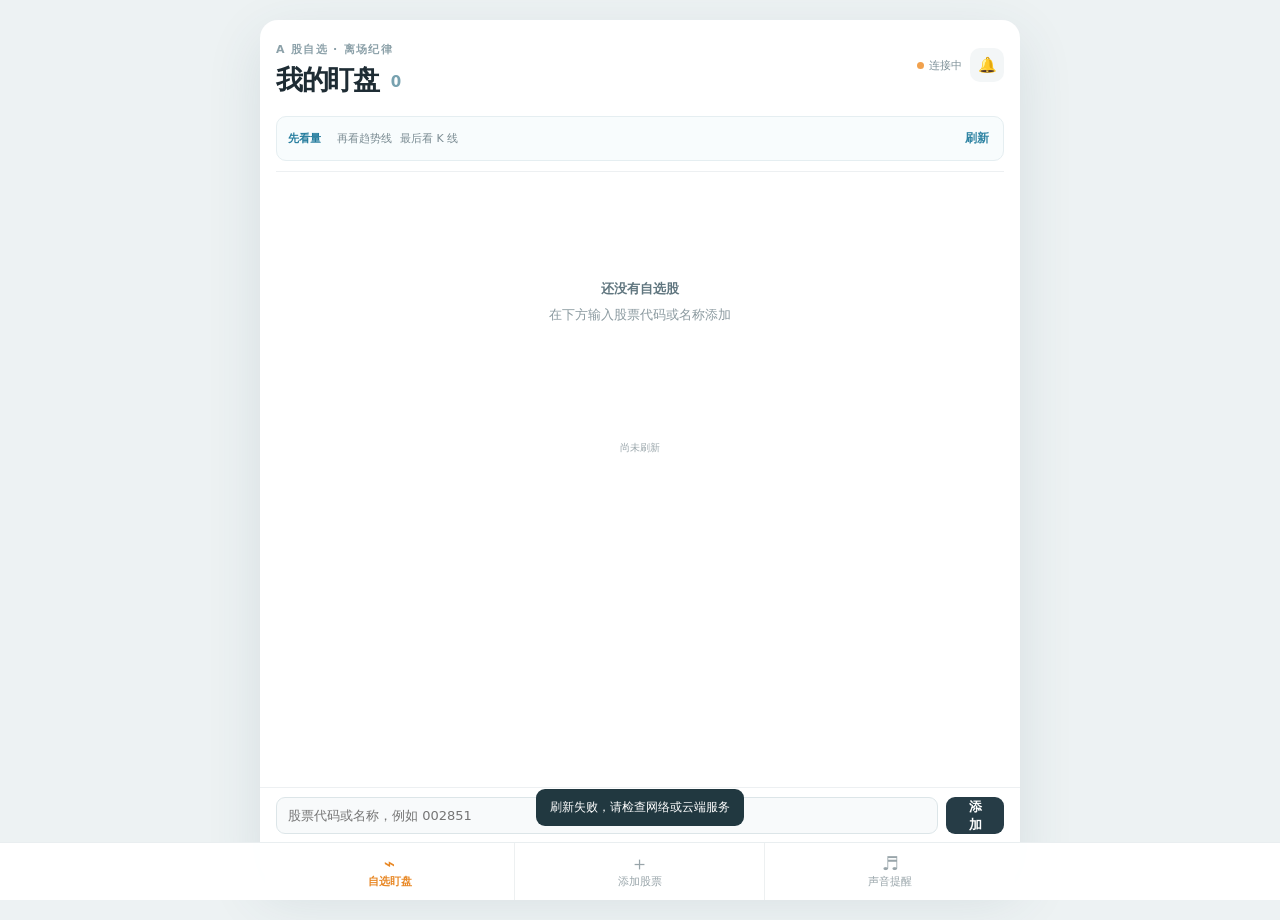
==== index.html @ 638acfd2 "Add A-share exit alert web app" ====
<!doctype html>
<html lang="zh-CN">
<head>
  <meta charset="utf-8">
  <meta name="viewport" content="width=device-width, initial-scale=1, viewport-fit=cover">
  <meta name="theme-color" content="#ffffff">
  <meta name="apple-mobile-web-app-capable" content="yes">
  <meta name="apple-mobile-web-app-status-bar-style" content="default">
  <link rel="manifest" href="/manifest.webmanifest">
  <title>离场纪律 · A股自选监控</title>
  <link rel="stylesheet" href="/styles.css">
</head>
<body>
  <main class="app-shell">
    <header class="app-header">
      <div>
        <p class="eyebrow">A 股自选 · 离场纪律</p>
        <h1>我的盯盘 <span id="stock-count">0</span></h1>
      </div>
      <div class="header-actions">
        <div id="data-status" class="connection-state"><i></i><span>连接中</span></div>
        <button id="sound-toggle" class="icon-button" type="button" aria-label="开启声音">🔔</button>
      </div>
    </header>

    <section class="summary-strip">
      <div><b>先看量</b><span>再看趋势线</span><span>最后看 K 线</span></div>
      <button id="refresh-button" class="refresh-button" type="button">刷新</button>
    </section>

    <div id="alert-banner" class="alert-banner hidden" role="status"></div>
    <section id="watchlist" class="stock-list empty-state"><strong>还没有自选股</strong><span>在下方输入股票代码或名称添加</span></section>

    <form id="add-form" class="add-stock-form">
      <input id="stock-input" autocomplete="off" placeholder="股票代码或名称，例如 002851" aria-label="股票代码或名称">
      <button type="submit">添加</button>
    </form>

    <p id="last-refresh" class="refresh-time">尚未刷新</p>
  </main>

  <nav class="bottom-bar" aria-label="操作栏">
    <button class="bottom-action active" type="button"><span>⌁</span>自选盯盘</button>
    <button id="bottom-add" class="bottom-action" type="button"><span>＋</span>添加股票</button>
    <button id="bottom-sound" class="bottom-action" type="button"><span>♬</span>声音提醒</button>
  </nav>

  <div id="detail-sheet" class="sheet-backdrop" aria-hidden="true">
    <section class="detail-sheet" role="dialog" aria-modal="true" aria-label="股票详情">
      <div class="sheet-handle"></div>
      <header class="sheet-header">
        <div><p id="detail-code" class="stock-code">—</p><h2 id="detail-name">—</h2></div>
        <button id="close-detail" class="close-button" type="button" aria-label="关闭详情">×</button>
      </header>
      <div id="detail-decision" class="decision-card">加载中</div>
      <section class="quote-card">
        <div><span>最新价</span><strong id="detail-price">—</strong></div>
        <div><span>涨跌幅</span><strong id="detail-change">—</strong></div>
        <div><span>数据来源</span><strong id="detail-source">—</strong></div>
      </section>
      <section class="detail-section">
        <h3>成交量与趋势</h3>
        <div id="detail-metrics" class="metric-grid"></div>
      </section>
      <section class="detail-section">
        <h3>减仓 / 离场原因</h3>
        <div id="detail-reasons" class="reason-list"></div>
      </section>
      <section class="detail-section muted-note"><p>预警仅作为纪律提醒。盘口类特征在公开行情中使用价格、成交量和分钟 K 线代理。</p></section>
      <button id="remove-detail-stock" class="remove-stock" type="button">从自选股移除</button>
    </section>
  </div>

  <div id="toast" class="toast" role="status"></div>
  <script src="/app.js"></script>
</body>
</html>
---- styles.css ----
:root { --ink:#1e2c34; --muted:#94a0a6; --line:#edf0f2; --bg:#f7f8f8; --card:#fff; --rise:#f5222d; --fall:#10a533; --blue:#60b7da; --blue-soft:#e8f7fc; --orange:#f18b33; --orange-soft:#fff0e4; --red:#f5222d; --red-soft:#ffe8e9; font-family:"Noto Sans SC","Microsoft YaHei",system-ui,sans-serif; color:var(--ink); }
* { box-sizing:border-box; } body { margin:0; background:var(--bg); min-height:100vh; } button,input { font:inherit; } button { cursor:pointer; } h1,h2,h3,p { margin:0; }
.app-shell { width:min(100%,760px); margin:0 auto; padding:22px 16px 92px; background:var(--card); min-height:100vh; }.app-header { display:flex; justify-content:space-between; gap:12px; align-items:flex-start; padding:0 0 18px; }.eyebrow { font-size:11px; color:#8ca1a9; font-weight:800; letter-spacing:.12em; }.app-header h1 { margin-top:5px; font-size:27px; letter-spacing:-.05em; }.app-header h1 span { color:#77a1af; font-size:15px; vertical-align:middle; margin-left:4px; }.header-actions { display:flex; align-items:center; gap:8px; padding-top:6px; }.connection-state { display:flex; align-items:center; gap:5px; color:#7e9199; font-size:11px; white-space:nowrap; }.connection-state i { width:7px; height:7px; border-radius:50%; background:#f1a14d; }.connection-state.ok i { background:#19a66d; }.connection-state.demo i { background:var(--blue); }.connection-state.error i { background:var(--red); }.icon-button { border:0; background:#f3f6f7; border-radius:10px; width:34px; height:34px; font-size:15px; }
.summary-strip { display:flex; justify-content:space-between; align-items:center; border:1px solid #e5eef1; background:#f8fcfd; padding:10px 11px; border-radius:10px; color:#7b8c93; font-size:11px; margin-bottom:10px; }.summary-strip b { color:#267d9e; margin-right:8px; }.summary-strip span { margin-left:8px; }.refresh-button { border:0; background:transparent; color:#3185a4; font-size:12px; font-weight:700; padding:3px; }
.alert-banner { padding:10px 12px; margin:0 0 10px; border-radius:9px; font-size:12px; font-weight:700; }.alert-banner.hidden { display:none; }.alert-banner.blue { background:var(--blue-soft); color:#237b9d; }.alert-banner.orange { background:var(--orange-soft); color:#b45b1c; }.alert-banner.red { background:var(--red-soft); color:#bd1721; }.alert-banner span { margin-left:6px; font-weight:400; }
.stock-list { border-top:1px solid var(--line); }.empty-state { min-height:260px; display:grid; place-content:center; gap:8px; color:#8b9aa0; text-align:center; font-size:13px; }.empty-state strong { color:#60767f; }
.stock-row { width:100%; border:0; border-bottom:1px solid var(--line); background:#fff; display:grid; grid-template-columns:minmax(108px,1.15fr) minmax(92px,1.5fr) minmax(78px,.85fr); gap:8px; padding:12px 0; text-align:left; align-items:center; }.stock-row:active { background:#f7fbfc; }.stock-title { min-width:0; }.stock-name { display:block; color:#f08824; font-size:17px; font-weight:800; white-space:nowrap; overflow:hidden; text-overflow:ellipsis; }.stock-meta { display:flex; align-items:center; gap:5px; margin-top:3px; color:#9aa3a7; font-size:12px; font-weight:700; }.stock-code-badge { color:#8da3ad; letter-spacing:.04em; }.live-mark { color:#6eb8d9; font-size:11px; }.spark-wrap { height:54px; position:relative; overflow:hidden; }.sparkline { width:100%; height:54px; display:block; }.spark-baseline { stroke:#d9e0e2; stroke-dasharray:3 3; stroke-width:1; }.stock-decision { justify-self:end; text-align:right; }.decision-tag { display:inline-block; min-width:57px; padding:5px 7px; border-radius:6px; color:#fff; font-size:14px; font-weight:800; text-align:center; }.decision-tag.none { background:#8ca1aa; }.decision-tag.blue { background:var(--blue); }.decision-tag.orange { background:var(--orange); }.decision-tag.red { background:var(--red); }.stock-percent { display:block; margin-top:4px; font-size:17px; font-weight:800; }.stock-price { display:block; margin-top:1px; font-size:12px; font-weight:700; }.stock-percent.rise,.stock-price.rise { color:var(--rise); }.stock-percent.fall,.stock-price.fall { color:var(--fall); }.stock-percent.flat,.stock-price.flat { color:#5e717a; }
.add-stock-form { position:fixed; bottom:57px; left:50%; transform:translateX(-50%); width:min(100%,760px); display:flex; gap:8px; padding:9px 16px; background:rgba(255,255,255,.95); border-top:1px solid var(--line); backdrop-filter:blur(12px); }.add-stock-form input { width:100%; border:1px solid #dce5e8; background:#f8fafb; border-radius:9px; padding:10px 11px; outline:none; font-size:13px; }.add-stock-form input:focus { border-color:#79c1db; }.add-stock-form button { border:0; border-radius:9px; background:#263c46; color:#fff; padding:0 17px; font-size:13px; font-weight:800; }.refresh-time { text-align:center; color:#9ba7ac; font-size:10px; margin-top:10px; }
.bottom-bar { position:fixed; bottom:0; left:0; right:0; height:58px; background:rgba(255,255,255,.97); border-top:1px solid #e9eef0; display:flex; justify-content:center; z-index:5; }.bottom-action { width:min(33.3%,250px); border:0; border-right:1px solid #edf0f1; background:#fff; color:#99a5aa; font-size:11px; display:flex; flex-direction:column; align-items:center; justify-content:center; gap:3px; }.bottom-action:last-child { border-right:0; }.bottom-action span { font-size:19px; line-height:16px; }.bottom-action.active { color:#e88724; font-weight:800; }
.sheet-backdrop { position:fixed; inset:0; background:rgba(14,29,35,.36); opacity:0; pointer-events:none; transition:opacity .2s; z-index:20; display:flex; align-items:flex-end; justify-content:center; }.sheet-backdrop.open { opacity:1; pointer-events:auto; }.detail-sheet { width:min(100%,760px); max-height:88vh; overflow:auto; background:#fff; border-radius:20px 20px 0 0; padding:8px 17px calc(24px + env(safe-area-inset-bottom)); transform:translateY(100%); transition:transform .24s ease; }.sheet-backdrop.open .detail-sheet { transform:translateY(0); }.sheet-handle { width:38px; height:4px; border-radius:999px; background:#dce3e6; margin:3px auto 13px; }.sheet-header { display:flex; justify-content:space-between; align-items:flex-start; }.stock-code { color:#8ca2aa; font-size:12px; font-weight:800; letter-spacing:.07em; }.sheet-header h2 { margin-top:4px; font-size:25px; letter-spacing:-.05em; }.close-button { width:31px; height:31px; border:0; border-radius:50%; background:#f2f5f6; color:#758991; font-size:23px; line-height:25px; }.decision-card { margin-top:16px; border-radius:12px; padding:12px 13px; font-size:14px; font-weight:800; }.decision-card.none { background:#eff3f4; color:#5f747d; }.decision-card.blue { background:var(--blue-soft); color:#287b9c; }.decision-card.orange { background:var(--orange-soft); color:#b25d22; }.decision-card.red { background:var(--red-soft); color:#bf1720; }.quote-card { display:grid; grid-template-columns:1fr 1fr 1.2fr; gap:7px; margin:12px 0 18px; }.quote-card div { background:#f7f9fa; padding:10px; border-radius:9px; }.quote-card span,.metric-item span { display:block; color:#94a1a7; font-size:10px; }.quote-card strong,.metric-item strong { display:block; margin-top:5px; font-size:14px; }.detail-section { margin:17px 0; }.detail-section h3 { font-size:14px; }.metric-grid { display:grid; grid-template-columns:1fr 1fr; gap:8px; margin-top:10px; }.metric-item { border:1px solid #edf1f3; border-radius:9px; padding:10px; }.metric-item strong.warning { color:#d76d20; }.metric-item strong.danger { color:var(--red); }.reason-list { display:grid; gap:8px; margin-top:9px; }.reason-row { display:flex; gap:9px; border-left:3px solid var(--blue); background:#f8fbfc; border-radius:0 8px 8px 0; padding:10px; }.reason-row.orange { border-color:var(--orange); background:#fffaf6; }.reason-row.red { border-color:var(--red); background:#fff8f8; }.reason-dot { width:7px; height:7px; flex:0 0 auto; margin-top:5px; border-radius:50%; background:var(--blue); }.reason-row.orange .reason-dot { background:var(--orange); }.reason-row.red .reason-dot { background:var(--red); }.reason-row strong { display:block; font-size:12px; }.reason-row span { display:block; margin-top:4px; color:#6d7e85; font-size:11px; line-height:1.5; }.muted-note { border-top:1px solid var(--line); padding-top:12px; color:#94a1a6; font-size:10px; line-height:1.6; }.remove-stock { width:100%; border:1px solid #f2b5b8; color:#d82730; background:#fff; padding:11px; border-radius:9px; font-size:13px; font-weight:700; }.toast { position:fixed; left:50%; bottom:74px; transform:translate(-50%,12px); background:#213840; color:#fff; padding:10px 14px; border-radius:9px; font-size:12px; opacity:0; transition:.2s; pointer-events:none; z-index:30; }.toast.show { opacity:1; transform:translate(-50%,0); }
@media (min-width:761px) { body { background:#edf2f3; }.app-shell { margin-top:20px; margin-bottom:20px; min-height:calc(100vh - 40px); border-radius:18px; box-shadow:0 18px 55px rgba(53,86,99,.12); }.add-stock-form { bottom:57px; }.stock-row { padding:13px 6px; }.stock-name { font-size:18px; } }
@media (max-width:380px) { .app-shell { padding-left:12px; padding-right:12px; }.stock-row { grid-template-columns:minmax(96px,1.15fr) minmax(73px,1.25fr) minmax(68px,.8fr); gap:5px; }.stock-name { font-size:15px; }.decision-tag { min-width:52px; font-size:13px; }.stock-percent { font-size:15px; }.summary-strip span { display:none; } }
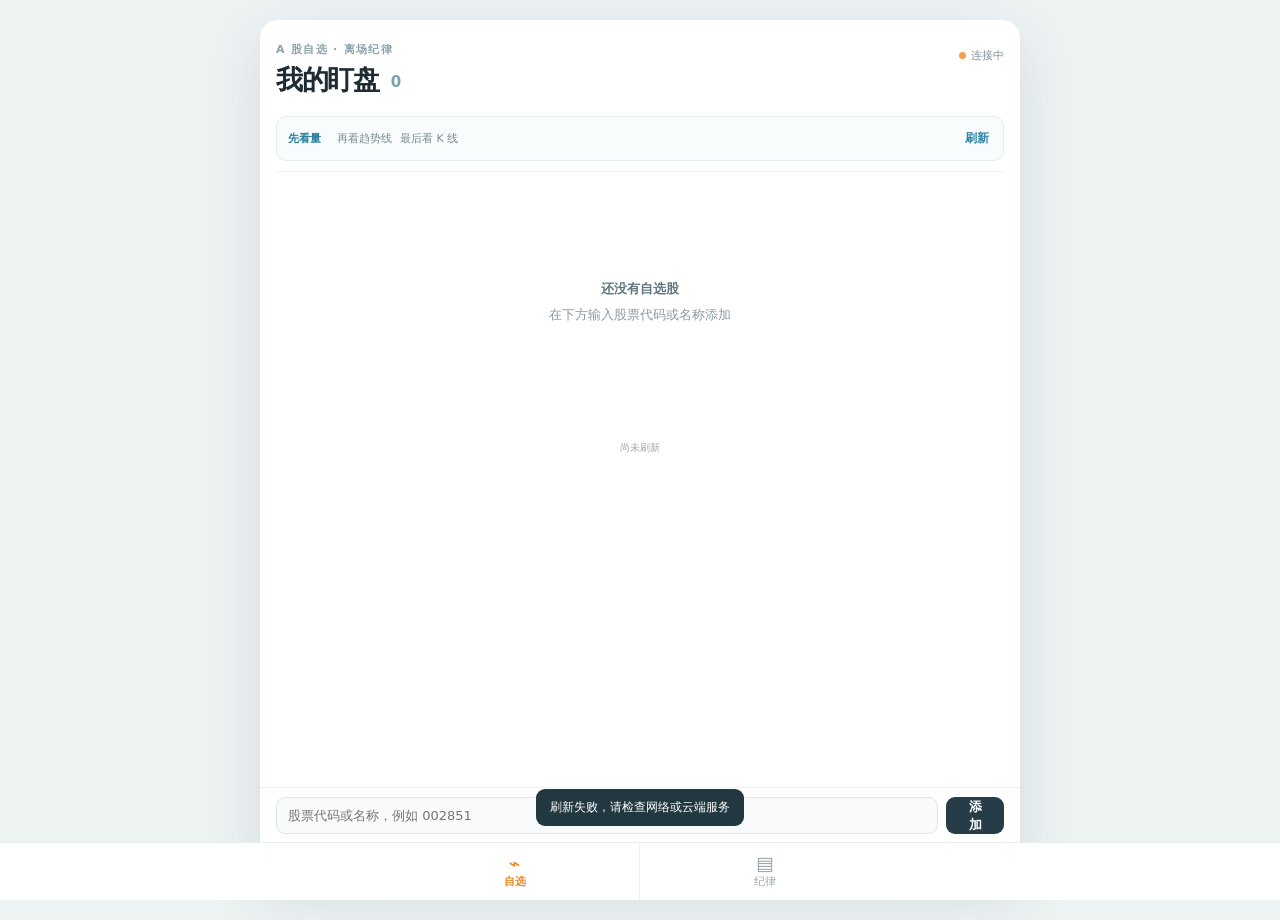
==== commit 1cd805d4: "Add files via upload" ====
--- a/index.html
+++ b/index.html
@@ -8,7 +8,7 @@
   <meta name="apple-mobile-web-app-status-bar-style" content="default">
   <link rel="manifest" href="/manifest.webmanifest">
   <title>离场纪律 · A股自选监控</title>
-  <link rel="stylesheet" href="/styles.css">
+  <link rel="stylesheet" href="/styles.css?v=20260813-vibe1">
 </head>
 <body>
   <main class="app-shell">
@@ -19,7 +19,6 @@
       </div>
       <div class="header-actions">
         <div id="data-status" class="connection-state"><i></i><span>连接中</span></div>
-        <button id="sound-toggle" class="icon-button" type="button" aria-label="开启声音">🔔</button>
       </div>
     </header>
 
@@ -28,21 +27,91 @@
       <button id="refresh-button" class="refresh-button" type="button">刷新</button>
     </section>
 
-    <div id="alert-banner" class="alert-banner hidden" role="status"></div>
-    <section id="watchlist" class="stock-list empty-state"><strong>还没有自选股</strong><span>在下方输入股票代码或名称添加</span></section>
+    <section id="watch-view" class="page-view">
+      <div id="alert-banner" class="alert-banner hidden" role="status"></div>
+      <section id="watchlist" class="stock-list empty-state"><strong>还没有自选股</strong><span>在下方输入股票代码或名称添加</span></section>
 
-    <form id="add-form" class="add-stock-form">
-      <input id="stock-input" autocomplete="off" placeholder="股票代码或名称，例如 002851" aria-label="股票代码或名称">
-      <button type="submit">添加</button>
-    </form>
+      <form id="add-form" class="add-stock-form">
+        <input id="stock-input" autocomplete="off" placeholder="股票代码或名称，例如 002851" aria-label="股票代码或名称">
+        <button type="submit">添加</button>
+      </form>
 
-    <p id="last-refresh" class="refresh-time">尚未刷新</p>
+      <p id="last-refresh" class="refresh-time">尚未刷新</p>
+    </section>
+
+    <section id="discipline-view" class="page-view discipline-view" hidden>
+      <div class="discipline-hero">
+        <span class="discipline-icon">📘</span>
+        <div><p class="eyebrow">按图片纪律执行</p><h2>加仓与离场纪律</h2></div>
+      </div>
+      <div class="principle-card"><strong>核心原则</strong><span>趋势优先 → 量价确认 → 回踩优先 → 分批建仓 → 上涨加仓 → 破位减仓</span></div>
+
+      <article class="rule-card">
+        <h3>一、入场四模式</h3>
+        <ol class="rule-list">
+          <li><b>趋势突破</b><span>突破 20 日新高 + 放量（1.3～1.8 倍）+ MA5 ＞ MA10 ＞ MA20。</span></li>
+          <li><b>回踩确认</b><span>缩量回踩 MA10 / MA20，出现锤子线或吞没形态，并重新转强。</span></li>
+          <li><b>反转形态</b><span>早晨星 + 反弹突破前高 + 成交量改善。</span></li>
+          <li><b>超跌反弹</b><span>股价超跌 + 下跌衰减 + 板块企稳，仅用于不超过 20% 的小仓位。</span></li>
+        </ol>
+      </article>
+
+      <article class="rule-card">
+        <h3>二、金字塔加仓</h3>
+        <ol class="rule-list">
+          <li><b>第 1 档（30%～40%）</b><span>初始突破建立底仓。</span></li>
+          <li><b>第 2 档（20%～30%）</b><span>缩量回踩支撑 + 止跌确认。</span></li>
+          <li><b>第 3 档（10%～20%）</b><span>放量突破前高 + 多头排列保持。</span></li>
+        </ol>
+        <p class="rule-note">禁止追高：连续 3 根大阳线、股价距离 MA20 超过 10%～12%、放巨量长上影线、个股涨但板块弱。</p>
+      </article>
+
+      <article class="rule-card">
+        <h3>三、离场五层递进</h3>
+        <ol class="rule-list exit-list">
+          <li><b>动能减弱</b><span>缩量跌破 MA5 → 仅作观察，不卖。</span></li>
+          <li><b>趋势转弱</b><span>缩量跌破 MA10 → 暂不动作；放量跌破 MA10 → 进入观察。</span></li>
+          <li><b>趋势破坏</b><span>放量跌破 MA20 → 减仓 30%～50%；缩量跌破 → 先观察。</span></li>
+          <li><b>结构破坏</b><span>放量跌破前期突破平台或关键支撑 → 继续减仓。</span></li>
+          <li><b>趋势反转</b><span>MA5 下穿并持续走弱，且量价确认 → 按纪律离场。</span></li>
+        </ol>
+      </article>
+
+      <article class="rule-card">
+        <h3>四、量价与 K 线决策顺序</h3>
+        <div class="decision-lines">
+          <p><b>上涨放量</b><span>趋势确认，可加仓。</span></p>
+          <p><b>上涨缩量</b><span>可持有，不追高。</span></p>
+          <p><b>下跌缩量</b><span>正常回踩，观察支撑。</span></p>
+          <p><b>放量滞涨</b><span>警惕高位换手，准备减仓。</span></p>
+          <p><b>放量长上影</b><span>警惕资金兑现，执行减仓信号。</span></p>
+          <p><b>放量跌破趋势线</b><span>优先立即减仓或清仓。</span></p>
+          <p><b>长上影 + 大阳线后 + 放量</b><span>减仓 50%～60%。</span></p>
+          <p><b>对顶 + 放量</b><span>减仓 60%～70%；极端长上影线立即清仓。</span></p>
+        </div>
+      </article>
+
+      <article class="rule-card action-guide">
+        <h3>五、最终动作优先级</h3>
+        <div class="decision-lines">
+          <p><b>可加仓</b><span>回踩确认优先；趋势突破、反转形态按档位执行。</span></p>
+          <p><b>可持有</b><span>上涨缩量或下跌缩量，继续观察，不追高。</span></p>
+          <p><b>警示信号</b><span>放量滞涨、跌破 MA10、长上影，先观察量价。</span></p>
+          <p><b>减仓信号</b><span>放量长上影 → 减仓 50%～60%。</span></p>
+          <p><b>减仓 30%～50%</b><span>放量跌破 MA20 或关键支撑。</span></p>
+          <p><b>不卖</b><span>缩量破 MA5 / MA20，按纪律先观察。</span></p>
+          <p><b>止损</b><span>放量破 MA5 且未收回 → 减仓 30%。</span></p>
+          <p><b>D档加仓</b><span>破位后 2～3 根 K 线不创新低 → 反弹补仓。</span></p>
+          <p><b>出 60%～70%</b><span>对子顶叠加放量。</span></p>
+          <p><b>立即清仓</b><span>极端长上影，或放量跌破趋势线并叠加恶化形态。</span></p>
+        </div>
+      </article>
+    </section>
   </main>
 
   <nav class="bottom-bar" aria-label="操作栏">
-    <button class="bottom-action active" type="button"><span>⌁</span>自选盯盘</button>
-    <button id="bottom-add" class="bottom-action" type="button"><span>＋</span>添加股票</button>
-    <button id="bottom-sound" class="bottom-action" type="button"><span>♬</span>声音提醒</button>
+    <button id="bottom-watch" class="bottom-action active" type="button"><span>⌁</span>自选</button>
+    <button id="bottom-discipline" class="bottom-action" type="button"><span>▤</span>纪律</button>
   </nav>
 
   <div id="detail-sheet" class="sheet-backdrop" aria-hidden="true">
@@ -56,12 +125,13 @@
       <section class="quote-card">
         <div><span>最新价</span><strong id="detail-price">—</strong></div>
         <div><span>涨跌幅</span><strong id="detail-change">—</strong></div>
-        <div><span>数据来源</span><strong id="detail-source">—</strong></div>
+        <div><span>最终动作</span><strong id="detail-action">—</strong></div>
       </section>
       <section class="detail-section">
-        <h3>成交量与趋势</h3>
+        <h3>关键行情指标</h3>
         <div id="detail-metrics" class="metric-grid"></div>
       </section>
+      <p id="detail-source" class="detail-source">—</p>
       <section class="detail-section">
         <h3>减仓 / 离场原因</h3>
         <div id="detail-reasons" class="reason-list"></div>
@@ -72,6 +142,6 @@
   </div>
 
   <div id="toast" class="toast" role="status"></div>
-  <script src="/app.js"></script>
+  <script src="/app.js?v=20260813-vibe1"></script>
 </body>
 </html>
--- a/styles.css
+++ b/styles.css
@@ -1,12 +1,23 @@
 :root { --ink:#1e2c34; --muted:#94a0a6; --line:#edf0f2; --bg:#f7f8f8; --card:#fff; --rise:#f5222d; --fall:#10a533; --blue:#60b7da; --blue-soft:#e8f7fc; --orange:#f18b33; --orange-soft:#fff0e4; --red:#f5222d; --red-soft:#ffe8e9; font-family:"Noto Sans SC","Microsoft YaHei",system-ui,sans-serif; color:var(--ink); }
 * { box-sizing:border-box; } body { margin:0; background:var(--bg); min-height:100vh; } button,input { font:inherit; } button { cursor:pointer; } h1,h2,h3,p { margin:0; }
 .app-shell { width:min(100%,760px); margin:0 auto; padding:22px 16px 92px; background:var(--card); min-height:100vh; }.app-header { display:flex; justify-content:space-between; gap:12px; align-items:flex-start; padding:0 0 18px; }.eyebrow { font-size:11px; color:#8ca1a9; font-weight:800; letter-spacing:.12em; }.app-header h1 { margin-top:5px; font-size:27px; letter-spacing:-.05em; }.app-header h1 span { color:#77a1af; font-size:15px; vertical-align:middle; margin-left:4px; }.header-actions { display:flex; align-items:center; gap:8px; padding-top:6px; }.connection-state { display:flex; align-items:center; gap:5px; color:#7e9199; font-size:11px; white-space:nowrap; }.connection-state i { width:7px; height:7px; border-radius:50%; background:#f1a14d; }.connection-state.ok i { background:#19a66d; }.connection-state.demo i { background:var(--blue); }.connection-state.error i { background:var(--red); }.icon-button { border:0; background:#f3f6f7; border-radius:10px; width:34px; height:34px; font-size:15px; }
+.page-view[hidden] { display:none; }
+.discipline-view { padding-bottom:18px; }.discipline-hero { display:flex; align-items:center; gap:10px; padding:4px 0 16px; }.discipline-icon { font-size:28px; }.discipline-hero h2 { margin-top:4px; font-size:24px; color:#2688b7; letter-spacing:-.04em; }.principle-card { display:grid; gap:5px; border-left:4px solid var(--blue); border-radius:0 10px 10px 0; background:#f1faff; padding:12px 13px; color:#506e7a; font-size:12px; line-height:1.65; }.principle-card strong { color:#1d789f; font-size:13px; }.rule-card { margin-top:12px; border:1px solid #e3ecef; border-radius:14px; background:#fff; padding:14px 13px; box-shadow:0 5px 18px rgba(57,103,119,.05); }.rule-card h3 { color:#263f4b; font-size:15px; }.rule-list { display:grid; gap:11px; margin:12px 0 0; padding-left:24px; color:#6b7c84; font-size:12px; line-height:1.6; }.rule-list li { padding-left:2px; }.rule-list li::marker { color:#62aac8; font-weight:800; }.rule-list b { color:#344f5c; font-size:13px; }.rule-list span { display:block; }.exit-list li:nth-child(3) b,.exit-list li:nth-child(4) b,.exit-list li:nth-child(5) b { color:#c4662d; }.rule-note { margin:13px 0 0; border-top:1px dashed #f0c9ab; padding-top:10px; color:#b55d27; font-size:11px; line-height:1.6; }.decision-lines { display:grid; gap:0; margin-top:10px; }.decision-lines p { display:flex; justify-content:space-between; gap:12px; border-bottom:1px solid #eef2f3; padding:9px 0; color:#708188; font-size:12px; line-height:1.5; }.decision-lines p:last-child { border-bottom:0; }.decision-lines b { color:#3b5965; white-space:nowrap; }.decision-lines span { text-align:right; }.bottom-action.sound-on { color:#1c91b9; font-weight:800; }
 .summary-strip { display:flex; justify-content:space-between; align-items:center; border:1px solid #e5eef1; background:#f8fcfd; padding:10px 11px; border-radius:10px; color:#7b8c93; font-size:11px; margin-bottom:10px; }.summary-strip b { color:#267d9e; margin-right:8px; }.summary-strip span { margin-left:8px; }.refresh-button { border:0; background:transparent; color:#3185a4; font-size:12px; font-weight:700; padding:3px; }
 .alert-banner { padding:10px 12px; margin:0 0 10px; border-radius:9px; font-size:12px; font-weight:700; }.alert-banner.hidden { display:none; }.alert-banner.blue { background:var(--blue-soft); color:#237b9d; }.alert-banner.orange { background:var(--orange-soft); color:#b45b1c; }.alert-banner.red { background:var(--red-soft); color:#bd1721; }.alert-banner span { margin-left:6px; font-weight:400; }
 .stock-list { border-top:1px solid var(--line); }.empty-state { min-height:260px; display:grid; place-content:center; gap:8px; color:#8b9aa0; text-align:center; font-size:13px; }.empty-state strong { color:#60767f; }
-.stock-row { width:100%; border:0; border-bottom:1px solid var(--line); background:#fff; display:grid; grid-template-columns:minmax(108px,1.15fr) minmax(92px,1.5fr) minmax(78px,.85fr); gap:8px; padding:12px 0; text-align:left; align-items:center; }.stock-row:active { background:#f7fbfc; }.stock-title { min-width:0; }.stock-name { display:block; color:#f08824; font-size:17px; font-weight:800; white-space:nowrap; overflow:hidden; text-overflow:ellipsis; }.stock-meta { display:flex; align-items:center; gap:5px; margin-top:3px; color:#9aa3a7; font-size:12px; font-weight:700; }.stock-code-badge { color:#8da3ad; letter-spacing:.04em; }.live-mark { color:#6eb8d9; font-size:11px; }.spark-wrap { height:54px; position:relative; overflow:hidden; }.sparkline { width:100%; height:54px; display:block; }.spark-baseline { stroke:#d9e0e2; stroke-dasharray:3 3; stroke-width:1; }.stock-decision { justify-self:end; text-align:right; }.decision-tag { display:inline-block; min-width:57px; padding:5px 7px; border-radius:6px; color:#fff; font-size:14px; font-weight:800; text-align:center; }.decision-tag.none { background:#8ca1aa; }.decision-tag.blue { background:var(--blue); }.decision-tag.orange { background:var(--orange); }.decision-tag.red { background:var(--red); }.stock-percent { display:block; margin-top:4px; font-size:17px; font-weight:800; }.stock-price { display:block; margin-top:1px; font-size:12px; font-weight:700; }.stock-percent.rise,.stock-price.rise { color:var(--rise); }.stock-percent.fall,.stock-price.fall { color:var(--fall); }.stock-percent.flat,.stock-price.flat { color:#5e717a; }
+.stock-row { width:100%; border:0; border-bottom:1px solid var(--line); background:#fff; display:grid; grid-template-columns:minmax(108px,1.15fr) minmax(92px,1.5fr) minmax(78px,.85fr); gap:8px; padding:12px 0; text-align:left; align-items:center; }.stock-row:active { background:#f7fbfc; }.stock-title { min-width:0; }.stock-name { display:block; color:#8b5a36 !important; font-size:17px; font-weight:400 !important; white-space:nowrap; overflow:hidden; text-overflow:ellipsis; }.stock-meta { display:flex; align-items:center; gap:5px; margin-top:3px; color:#9aa3a7; font-size:12px; font-weight:700; }.stock-code-badge { color:#8da3ad; letter-spacing:.04em; }.live-mark { color:#6eb8d9; font-size:11px; }.spark-wrap { height:54px; position:relative; overflow:hidden; }.sparkline { width:100%; height:54px; display:block; }.spark-baseline { stroke:#d9e0e2; stroke-dasharray:3 3; stroke-width:1; }.stock-decision { justify-self:end; text-align:right; }.decision-tag { display:inline-block; min-width:57px; padding:5px 7px; border-radius:6px; color:#fff; font-size:14px; font-weight:800; text-align:center; }.decision-tag.none { background:#8ca1aa; }.decision-tag.blue { background:var(--blue); }.decision-tag.orange { background:var(--orange); }.decision-tag.red { background:var(--red); }.stock-percent { display:block; margin-top:4px; font-size:17px; font-weight:800; }.stock-price { display:block; margin-top:1px; font-size:12px; font-weight:700; }.stock-percent.rise,.stock-price.rise { color:var(--rise); }.stock-percent.fall,.stock-price.fall { color:var(--fall); }.stock-percent.flat,.stock-price.flat { color:#5e717a; }
 .add-stock-form { position:fixed; bottom:57px; left:50%; transform:translateX(-50%); width:min(100%,760px); display:flex; gap:8px; padding:9px 16px; background:rgba(255,255,255,.95); border-top:1px solid var(--line); backdrop-filter:blur(12px); }.add-stock-form input { width:100%; border:1px solid #dce5e8; background:#f8fafb; border-radius:9px; padding:10px 11px; outline:none; font-size:13px; }.add-stock-form input:focus { border-color:#79c1db; }.add-stock-form button { border:0; border-radius:9px; background:#263c46; color:#fff; padding:0 17px; font-size:13px; font-weight:800; }.refresh-time { text-align:center; color:#9ba7ac; font-size:10px; margin-top:10px; }
 .bottom-bar { position:fixed; bottom:0; left:0; right:0; height:58px; background:rgba(255,255,255,.97); border-top:1px solid #e9eef0; display:flex; justify-content:center; z-index:5; }.bottom-action { width:min(33.3%,250px); border:0; border-right:1px solid #edf0f1; background:#fff; color:#99a5aa; font-size:11px; display:flex; flex-direction:column; align-items:center; justify-content:center; gap:3px; }.bottom-action:last-child { border-right:0; }.bottom-action span { font-size:19px; line-height:16px; }.bottom-action.active { color:#e88724; font-weight:800; }
 .sheet-backdrop { position:fixed; inset:0; background:rgba(14,29,35,.36); opacity:0; pointer-events:none; transition:opacity .2s; z-index:20; display:flex; align-items:flex-end; justify-content:center; }.sheet-backdrop.open { opacity:1; pointer-events:auto; }.detail-sheet { width:min(100%,760px); max-height:88vh; overflow:auto; background:#fff; border-radius:20px 20px 0 0; padding:8px 17px calc(24px + env(safe-area-inset-bottom)); transform:translateY(100%); transition:transform .24s ease; }.sheet-backdrop.open .detail-sheet { transform:translateY(0); }.sheet-handle { width:38px; height:4px; border-radius:999px; background:#dce3e6; margin:3px auto 13px; }.sheet-header { display:flex; justify-content:space-between; align-items:flex-start; }.stock-code { color:#8ca2aa; font-size:12px; font-weight:800; letter-spacing:.07em; }.sheet-header h2 { margin-top:4px; font-size:25px; letter-spacing:-.05em; }.close-button { width:31px; height:31px; border:0; border-radius:50%; background:#f2f5f6; color:#758991; font-size:23px; line-height:25px; }.decision-card { margin-top:16px; border-radius:12px; padding:12px 13px; font-size:14px; font-weight:800; }.decision-card.none { background:#eff3f4; color:#5f747d; }.decision-card.blue { background:var(--blue-soft); color:#287b9c; }.decision-card.orange { background:var(--orange-soft); color:#b25d22; }.decision-card.red { background:var(--red-soft); color:#bf1720; }.quote-card { display:grid; grid-template-columns:1fr 1fr 1.2fr; gap:7px; margin:12px 0 18px; }.quote-card div { background:#f7f9fa; padding:10px; border-radius:9px; }.quote-card span,.metric-item span { display:block; color:#94a1a7; font-size:10px; }.quote-card strong,.metric-item strong { display:block; margin-top:5px; font-size:14px; }.detail-section { margin:17px 0; }.detail-section h3 { font-size:14px; }.metric-grid { display:grid; grid-template-columns:1fr 1fr; gap:8px; margin-top:10px; }.metric-item { border:1px solid #edf1f3; border-radius:9px; padding:10px; }.metric-item strong.warning { color:#d76d20; }.metric-item strong.danger { color:var(--red); }.reason-list { display:grid; gap:8px; margin-top:9px; }.reason-row { display:flex; gap:9px; border-left:3px solid var(--blue); background:#f8fbfc; border-radius:0 8px 8px 0; padding:10px; }.reason-row.orange { border-color:var(--orange); background:#fffaf6; }.reason-row.red { border-color:var(--red); background:#fff8f8; }.reason-dot { width:7px; height:7px; flex:0 0 auto; margin-top:5px; border-radius:50%; background:var(--blue); }.reason-row.orange .reason-dot { background:var(--orange); }.reason-row.red .reason-dot { background:var(--red); }.reason-row strong { display:block; font-size:12px; }.reason-row span { display:block; margin-top:4px; color:#6d7e85; font-size:11px; line-height:1.5; }.muted-note { border-top:1px solid var(--line); padding-top:12px; color:#94a1a6; font-size:10px; line-height:1.6; }.remove-stock { width:100%; border:1px solid #f2b5b8; color:#d82730; background:#fff; padding:11px; border-radius:9px; font-size:13px; font-weight:700; }.toast { position:fixed; left:50%; bottom:74px; transform:translate(-50%,12px); background:#213840; color:#fff; padding:10px 14px; border-radius:9px; font-size:12px; opacity:0; transition:.2s; pointer-events:none; z-index:30; }.toast.show { opacity:1; transform:translate(-50%,0); }
 @media (min-width:761px) { body { background:#edf2f3; }.app-shell { margin-top:20px; margin-bottom:20px; min-height:calc(100vh - 40px); border-radius:18px; box-shadow:0 18px 55px rgba(53,86,99,.12); }.add-stock-form { bottom:57px; }.stock-row { padding:13px 6px; }.stock-name { font-size:18px; } }
 @media (max-width:380px) { .app-shell { padding-left:12px; padding-right:12px; }.stock-row { grid-template-columns:minmax(96px,1.15fr) minmax(73px,1.25fr) minmax(68px,.8fr); gap:5px; }.stock-name { font-size:15px; }.decision-tag { min-width:52px; font-size:13px; }.stock-percent { font-size:15px; }.summary-strip span { display:none; } }
+.decision-tag.add { background:#2b9ac3; }.decision-tag.hold { background:#7f969f; }.decision-tag.reduce { background:var(--orange); }.decision-tag.clear { background:var(--red); }
+.decision-tag.warning { background:#d7a12f; }.decision-tag.reduce_30_50,.decision-tag.stop_loss { background:#d8782f; }.decision-tag.hold_no_sell { background:#8aa1aa; }.decision-tag.d_add { background:#2b9ac3; }.decision-tag.reduce_50_60,.decision-tag.exit_60_70 { background:#c85c2c; }
+.decision-card.add { background:#eaf8fc; color:#187ea4; }.decision-card.hold { background:#eff3f4; color:#5f747d; }.decision-card.reduce { background:var(--orange-soft); color:#b25d22; }.decision-card.clear { background:var(--red-soft); color:#bf1720; }
+.decision-card.warning { background:#fff8df; color:#9b7417; }.decision-card.reduce_30_50,.decision-card.stop_loss,.decision-card.reduce_50_60,.decision-card.exit_60_70 { background:var(--orange-soft); color:#b25d22; }.decision-card.hold_no_sell { background:#eff3f4; color:#5f747d; }.decision-card.d_add { background:#eaf8fc; color:#187ea4; }
+.quote-card strong.add { color:#187ea4; }.quote-card strong.hold { color:#5f747d; }.quote-card strong.reduce { color:#b25d22; }.quote-card strong.clear { color:#bf1720; }.detail-source { margin: -8px 0 12px; color:#95a3a8; font-size:10px; line-height:1.5; }
+.stock-row { grid-template-columns:minmax(108px,1fr) minmax(0,2fr) minmax(68px,auto); gap:10px; }.stock-title,.stock-middle { min-width:0; }.stock-middle { display:grid; grid-template-columns:minmax(0,1fr) auto; align-items:center; gap:9px; }.stock-quote { min-width:54px; display:flex; flex-direction:column; align-items:flex-end; text-align:right; }.decision-tag { font-weight:400; }.stock-percent { font-weight:400; }.stock-price { font-weight:400; }.stock-decision { min-width:68px; }.decision-tag.add,.decision-tag.d_add { background:#4aa9cf; }.decision-tag.hold,.decision-tag.hold_no_sell { background:#8ca1aa; }.decision-tag.warning { background:#d4aa3b; }.decision-tag.reduce_30_50 { background:#e18a3b; }.decision-tag.stop_loss { background:#b9784e; }.decision-tag.reduce_50_60 { background:#d7673f; }.decision-tag.exit_60_70,.decision-tag.clear { background:#e33d45; }.decision-tag.reduce { background:#e18a3b; }
+@media (max-width:380px) { .stock-row { grid-template-columns:minmax(94px,1fr) minmax(0,1.8fr) minmax(62px,auto); gap:6px; }.stock-middle { gap:5px; }.stock-decision { min-width:62px; }.decision-tag { min-width:0; padding-left:5px; padding-right:5px; }.stock-percent { font-size:15px; }.stock-price { font-size:12px; } }
+.stock-heading { display:flex; align-items:baseline; gap:7px; min-width:0; }.stock-heading .stock-name { flex:0 1 auto; min-width:0; }.stock-heading .stock-price { flex:0 0 auto; margin:0; font-size:14px; line-height:1; font-weight:400; }.stock-quote { min-width:62px; justify-content:center; }.stock-quote .stock-percent { margin:0; font-size:16px; line-height:1; font-weight:400; white-space:nowrap; }.stock-meta { font-weight:400; }.stock-code-badge { font-weight:400; }
+@media (max-width:380px) { .stock-heading { gap:5px; }.stock-heading .stock-price { font-size:12px; }.stock-quote { min-width:52px; }.stock-quote .stock-percent { font-size:14px; } }
